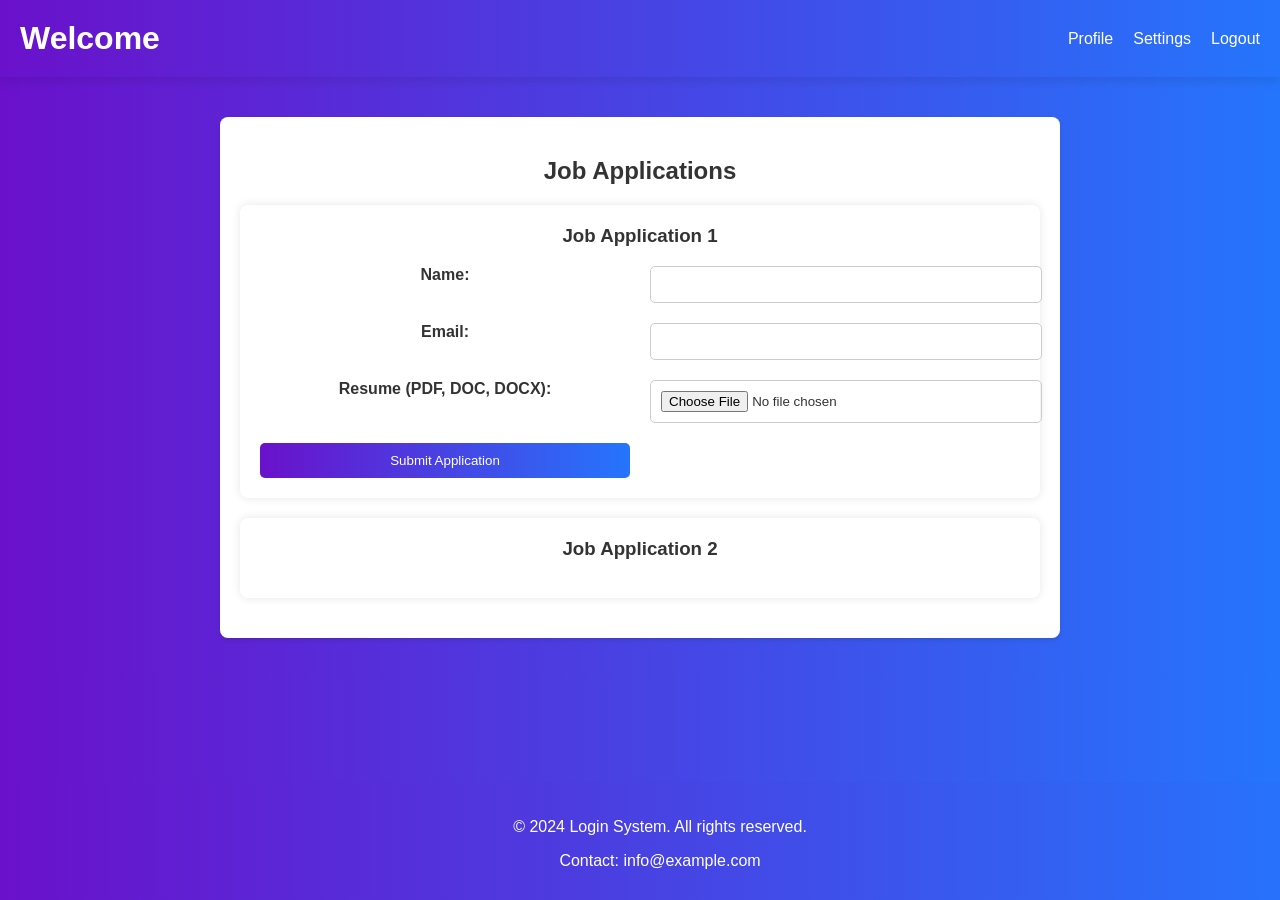
==== home.html @ cee4d314 "Add files via upload" ====
<!DOCTYPE html>
<html lang="en">
<head>
    <meta charset="UTF-8">
    <meta name="viewport" content="width=device-width, initial-scale=1.0">
    <title>Home</title>
    <link rel="stylesheet" href="styles.css">
    <style>
        body {
            font-family: Arial, sans-serif;
            background-color: #f4f4f4;
            margin: 0;
            padding: 0;
        }

        header {
            background-color: #333;
            color: #fff;
            padding: 20px;
            text-align: center;
        }

        h1 {
            margin: 0;
        }

        nav {
            text-align: center;
        }

        nav ul {
            list-style-type: none;
            padding: 0;
        }

        nav ul li {
            display: inline;
            margin: 0 10px;
        }

        main {
            padding: 20px;
        }

        .job-application {
            background-color: #fff;
            border-radius: 8px;
            box-shadow: 0 0 10px rgba(0, 0, 0, 0.1);
            margin-bottom: 20px;
            padding: 20px;
        }

        .job-application h3 {
            margin-top: 0;
        }

        .job-application form {
            display: grid;
            grid-template-columns: 1fr 1fr;
            grid-gap: 20px;
        }

        .job-application label {
            font-weight: bold;
        }

        .job-application input[type="text"],
        .job-application input[type="email"],
        .job-application input[type="file"] {
            width: 100%;
            padding: 10px;
            border: 1px solid #ccc;
            border-radius: 5px;
        }

        .job-application button[type="submit"] {
            background-color: #333;
            color: #fff;
            border: none;
            border-radius: 5px;
            padding: 10px 20px;
            cursor: pointer;
        }

        .job-application button[type="submit"]:hover {
            background-color: #555;
        }
    </style>
</head>
<body>
    <header>
        <h1>Welcome</h1>
        <nav>
            <ul>
                <li><a href="profile.html">Profile</a></li>
                <li><a href="settings.html">Settings</a></li>
                <li><a href="logout.html">Logout</a></li>
            </ul>
        </nav>
    </header>
    <main>
        <h2>Job Applications</h2>
        <div class="job-application">
            <h3>Job Application 1</h3>
            <form action="submit-application.php" method="POST">
                <label for="name">Name:</label>
                <input type="text" id="name" name="name" required>
                <label for="email">Email:</label>
                <input type="email" id="email" name="email" required>
                <label for="resume">Resume (PDF, DOC, DOCX):</label>
                <input type="file" id="resume" name="resume" accept=".pdf,.doc,.docx" required>
                <button type="submit">Submit Application</button>
            </form>
        </div>
        <div class="job-application">
            <h3>Job Application 2</h3>
            <form action="submit-application.php" method="POST">
                <!-- Add fields for the second job application -->
            </form>
        </div>
        <!-- Add more job application forms as needed -->
    </main>
    <footer>
        <!-- Footer content goes here -->
    </footer>
</body>
</html>
<footer>
    <p>&copy; 2024 Login System. All rights reserved.</p>
    <p>Contact: info@example.com</p>
</footer>
---- styles.css ----
body {
    margin: 0;
    font-family: Arial, sans-serif;
    background: linear-gradient(to right, #6a11cb, #2575fc);
    color: #fff;
}

header {
    display: flex;
    align-items: center;
    justify-content: space-between;
    padding: 20px;
    background: linear-gradient(to right, #6a11cb, #2575fc); /* Matching color scheme */
    box-shadow: 0 4px 10px rgba(0, 0, 0, 0.1);
}


.logo-container {
    display: flex;
    align-items: center;
}

.circle {
    width: 60px;
    height: 60px;
    background: #fff;
    border-radius: 50%;
    display: flex;
    justify-content: center;
    align-items: center;
    margin-right: 15px;
    box-shadow: 0 4px 15px rgba(0, 0, 0, 0.2);
}

.inner-circle {
    width: 50px;
    height: 50px;
    background: linear-gradient(to right, #6a11cb, #2575fc);
    border-radius: 50%;
    display: flex;
    justify-content: center;
    align-items: center;
    border: 2px solid #fff;
}

.initials {
    color: #fff;
    font-size: 24px;
    font-weight: bold;
}

.logo-text {
    color: #fff;
    font-size: 24px;
    font-weight: bold;
}

nav ul {
    list-style-type: none;
    margin: 0;
    padding: 0;
    display: flex;
}

nav ul li {
    margin-right: 20px;
}

nav ul li:last-child {
    margin-right: 0;
}

nav ul li a {
    color: #fff;
    text-decoration: none;
    font-size: 16px;
    transition: color 0.3s;
}

nav ul li a:hover {
    color: #f0f0f0;
}

main {
    background-color: #fff;
    padding: 20px;
    border-radius: 8px;
    box-shadow: 0 2px 4px rgba(0, 0, 0, 0.1);
    color: #333;
    max-width: 800px;
    margin: 40px auto;
    text-align: center;
}

h2 {
    color: #333;
    margin-bottom: 20px;
}

.login-container {
    background: #fff;
    padding: 40px;
    border-radius: 10px;
    box-shadow: 0 4px 15px rgba(0, 0, 0, 0.2);
    width: 300px;
    margin: 100px auto;
    text-align: center;
    animation: fadeIn 1s ease-in-out;
}

.login-container h1 {
    margin-bottom: 30px;
    color: #333;
}

.input-group {
    margin-bottom: 20px;
    text-align: left;
}

.input-group label {
    display: block;
    color: #333;
    margin-bottom: 5px;
}

.input-group input {
    width: 100%;
    padding: 10px;
    border: 1px solid #ccc;
    border-radius: 5px;
    transition: border-color 0.3s;
}

.input-group input:focus {
    border-color: #6a11cb;
}

button {
    background: linear-gradient(to right, #6a11cb, #2575fc);
    color: #fff;
    padding: 10px 20px;
    border: none;
    border-radius: 5px;
    cursor: pointer;
    transition: background 0.3s;
}

button:hover {
    background: linear-gradient(to right, #2575fc, #6a11cb);
}

#error-message,
#register-error-message {
    color: red;
    margin-top: 20px;
    animation: shake 0.3s ease-in-out;
}

p {
    color: #333;
}

@keyframes fadeIn {
    from {
        opacity: 0;
        transform: translateY(-20px);
    }
    to {
        opacity: 1;
        transform: translateY(0);
    }
}

@keyframes shake {
    0%, 100% {
        transform: translateX(0);
    }
    20%, 60% {
        transform: translateX(-10px);
    }
    40%, 80% {
        transform: translateX(10px);
    }
}

/* Existing styles... */

footer {
    background: #333;
    color: #fff;
    padding: 20px;
    text-align: center;
}
footer {
    background: linear-gradient(to right, #6a11cb, #2575fc);
    color: #fff;
    padding: 20px;
    text-align: center;
}

footer {
    background: linear-gradient(to right, #6a11cb, #2575fc);
    color: #fff;
    padding: 20px;
    text-align: center;
}

footer p {
    margin-bottom: 10px; /* Adds space between paragraphs */
    color: #fff; /* Sets text color to white */
}
.fade-out {
    animation: fadeOut 0.5s ease-in-out;
}

.fade-out {
    animation: fadeOut 1s ease-in-out; /* Increased duration and added more easing */
}

@keyframes fadeOut {
    from {
        opacity: 1;
    }
    to {
        opacity: 0;
    }
}

main {
    background-color: #fff;
    padding: 20px;
    border-radius: 8px;
    box-shadow: 0 2px 4px rgba(0, 0, 0, 0.1);
    color: #333;
    max-width: 800px;
    margin: 40px auto;
    text-align: center;
    animation: fadeIn 1s ease-in-out; /* Added fade-in animation */
}

@keyframes fadeIn {
    from {
        opacity: 0;
    }
    to {
        opacity: 1;
    }
}

/* Existing styles... */

footer {
    position: fixed;
    left: 0;
    bottom: 0;
    width: 100%;
    background: linear-gradient(to right, #6a11cb, #2575fc);
    color: #fff;
    padding: 20px;
    text-align: center;
}

.container {
    display: flex;
    flex-direction: column;
    justify-content: center;
    align-items: center;
    height: 100vh;
}

#logoutMessage {
    margin-bottom: 20px; /* Add some space between the message and buttons */
}

.logout-popup {
    display: flex;
    justify-content: center;
    align-items: center;
    position: fixed;
    top: 0;
    left: 0;
    width: 100%;
    height: 100%;
    background: linear-gradient(to right, #6a11cb, #2575fc); /* Same gradient as the rest of the website */
    animation: fadeIn 0.5s ease-in-out; /* Fade in animation */
}

.logout-popup-content {
    background-color: #fff;
    padding: 20px;
    border-radius: 8px;
    box-shadow: 0 2px 4px rgba(0, 0, 0, 0.1);
    text-align: center;
    animation: slideIn 0.5s ease-in-out; /* Slide in animation */
}

.logout-popup button {
    margin: 0 10px;
}

@keyframes fadeIn {
    from {
        opacity: 0;
    }
    to {
        opacity: 1;
    }
}

@keyframes slideIn {
    from {
        transform: translateY(-50px);
    }
    to {
        transform: translateY(0);
    }
}
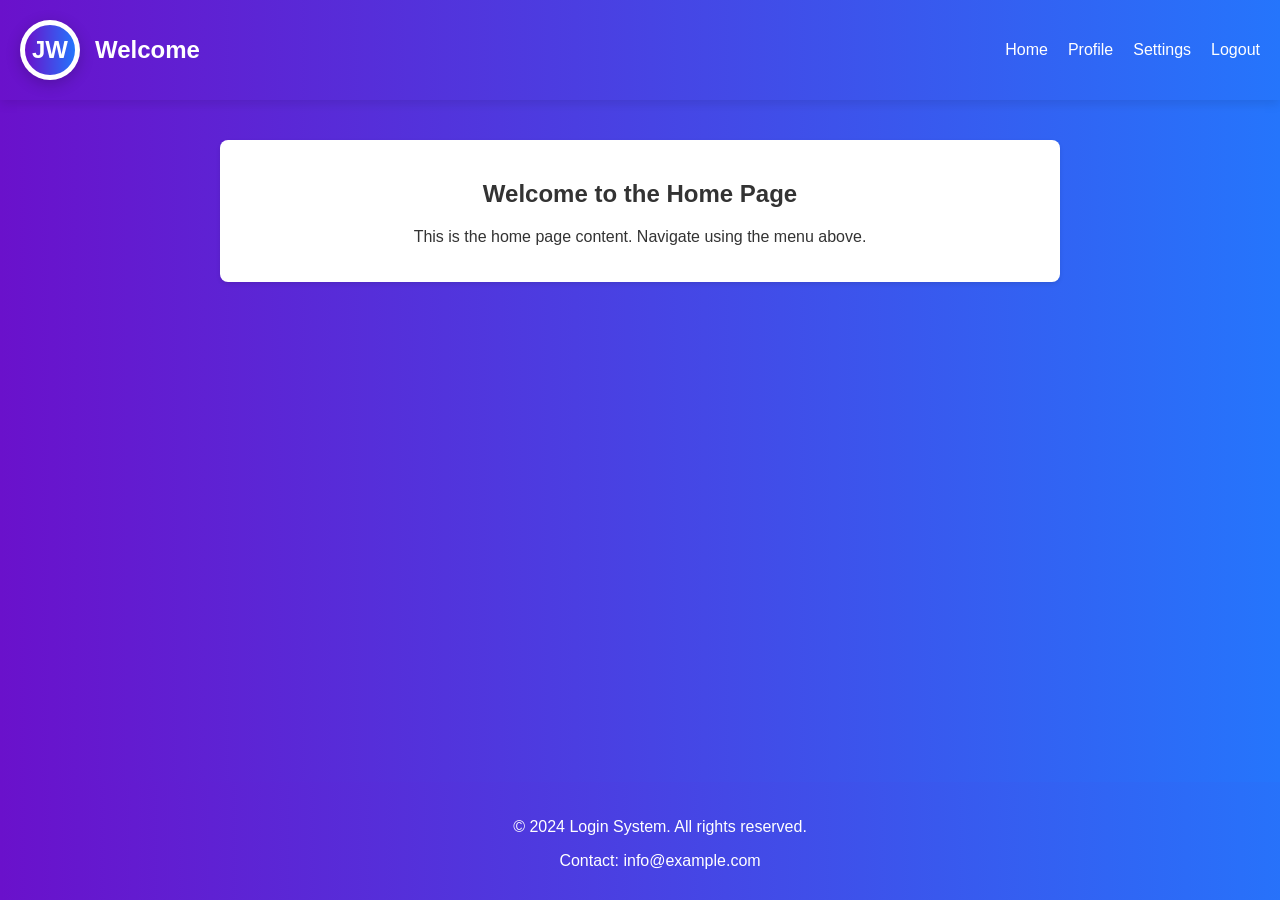
==== commit 969addf2: "Update home.html" ====
--- a/home.html
+++ b/home.html
@@ -3,95 +3,22 @@
 <head>
     <meta charset="UTF-8">
     <meta name="viewport" content="width=device-width, initial-scale=1.0">
-    <title>Home</title>
+    <title>Home Page</title>
     <link rel="stylesheet" href="styles.css">
-    <style>
-        body {
-            font-family: Arial, sans-serif;
-            background-color: #f4f4f4;
-            margin: 0;
-            padding: 0;
-        }
-
-        header {
-            background-color: #333;
-            color: #fff;
-            padding: 20px;
-            text-align: center;
-        }
-
-        h1 {
-            margin: 0;
-        }
-
-        nav {
-            text-align: center;
-        }
-
-        nav ul {
-            list-style-type: none;
-            padding: 0;
-        }
-
-        nav ul li {
-            display: inline;
-            margin: 0 10px;
-        }
-
-        main {
-            padding: 20px;
-        }
-
-        .job-application {
-            background-color: #fff;
-            border-radius: 8px;
-            box-shadow: 0 0 10px rgba(0, 0, 0, 0.1);
-            margin-bottom: 20px;
-            padding: 20px;
-        }
-
-        .job-application h3 {
-            margin-top: 0;
-        }
-
-        .job-application form {
-            display: grid;
-            grid-template-columns: 1fr 1fr;
-            grid-gap: 20px;
-        }
-
-        .job-application label {
-            font-weight: bold;
-        }
-
-        .job-application input[type="text"],
-        .job-application input[type="email"],
-        .job-application input[type="file"] {
-            width: 100%;
-            padding: 10px;
-            border: 1px solid #ccc;
-            border-radius: 5px;
-        }
-
-        .job-application button[type="submit"] {
-            background-color: #333;
-            color: #fff;
-            border: none;
-            border-radius: 5px;
-            padding: 10px 20px;
-            cursor: pointer;
-        }
-
-        .job-application button[type="submit"]:hover {
-            background-color: #555;
-        }
-    </style>
 </head>
 <body>
     <header>
-        <h1>Welcome</h1>
+        <div class="logo-container">
+            <div class="circle">
+                <div class="inner-circle">
+                    <span class="initials">JW</span>
+                </div>
+            </div>
+            <div class="logo-text">Welcome</div>
+        </div>
         <nav>
             <ul>
+                <li><a href="home.html">Home</a></li>
                 <li><a href="profile.html">Profile</a></li>
                 <li><a href="settings.html">Settings</a></li>
                 <li><a href="logout.html">Logout</a></li>
@@ -99,30 +26,9 @@
         </nav>
     </header>
     <main>
-        <h2>Job Applications</h2>
-        <div class="job-application">
-            <h3>Job Application 1</h3>
-            <form action="submit-application.php" method="POST">
-                <label for="name">Name:</label>
-                <input type="text" id="name" name="name" required>
-                <label for="email">Email:</label>
-                <input type="email" id="email" name="email" required>
-                <label for="resume">Resume (PDF, DOC, DOCX):</label>
-                <input type="file" id="resume" name="resume" accept=".pdf,.doc,.docx" required>
-                <button type="submit">Submit Application</button>
-            </form>
-        </div>
-        <div class="job-application">
-            <h3>Job Application 2</h3>
-            <form action="submit-application.php" method="POST">
-                <!-- Add fields for the second job application -->
-            </form>
-        </div>
-        <!-- Add more job application forms as needed -->
+        <h2>Welcome to the Home Page</h2>
+        <p>This is the home page content. Navigate using the menu above.</p>
     </main>
-    <footer>
-        <!-- Footer content goes here -->
-    </footer>
 </body>
 </html>
 <footer>
--- a/styles.css
+++ b/styles.css
@@ -315,4 +315,4 @@
     to {
         transform: translateY(0);
     }
-}+}
